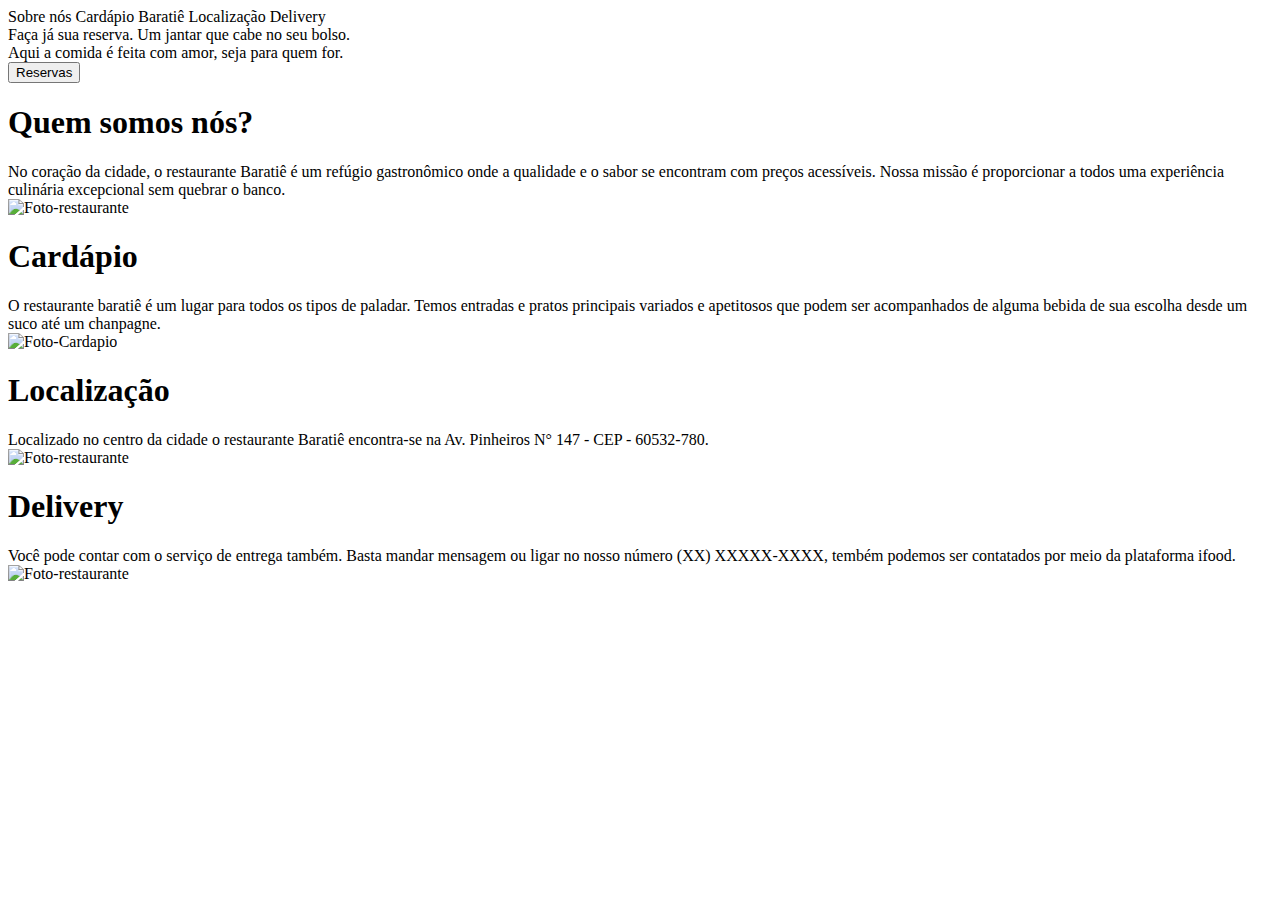
==== P1.HTML @ 524aa477 "P1.HTML" ====
<!DOCTYPE html>
<html lang="pt-BR">
<head>
    <meta charset="UTF-8">
    <meta name="viewport" content="width=device-width, initial-scale=1.0">
    <title>Página 1</title>
</head>
<link rel="stylesheet" href="Style.css">

<body>

        <Header class = "Cabecalho">
           <nav class="Menu">
            <a class="Sobre_nos">Sobre nós</a>
            <a class="Cardapio">Cardápio</a>
            <a class="Baratie">Baratiê</a>
            <a class="Local">Localização</a>
            <a class="Delivery" >Delivery</a>
            </nav>
        </Header>

        <Main class="meio-site">           

            <section class="S1">
                
                <Div class="Sec1-Tex1">Faça já sua reserva. Um jantar que cabe no seu bolso.</Div>
                <Div class="Sec1-Tex2">Aqui a comida é feita com amor, seja para quem for.</Div>
                <a href= "P2.HTML"><button class="Botao">Reservas</button></a>
                <div class ="Sec1-Tex3"></div>
            </section>
 
            <section class = "S2">
                <div><h1 class = "Sec2-Tex1" >Quem somos nós?</h1><div class = "Sec2-Tex2">
                    No coração da cidade, o restaurante Baratiê é um refúgio gastronômico onde a qualidade e o sabor 
                    se encontram com preços acessíveis. Nossa missão é proporcionar a todos uma experiência culinária
                     excepcional sem quebrar o banco.</div></div>
                <img class = "foto1" src="foto1.jpg" alt="Foto-restaurante">
            </section>
        
            <section class = "S3">
                <div><h1 class = "Sec3-Tex1">Cardápio</h1><div  class = "Sec3-Tex2">
                    O restaurante baratiê é um lugar para todos os tipos
                    de paladar. Temos entradas e pratos principais variados e apetitosos
                    que podem ser acompanhados de alguma bebida de sua escolha
                    desde um suco até um chanpagne.</div></div>
                <img class = "foto2" src="Cardapio.jpg" alt="Foto-Cardapio">
            </section>
        
            <section class = "S4">
                <div><h1 class = "Sec4-Tex1">Localização</h1><div  class = "Sec4-Tex2">
                Localizado no centro da cidade o restaurante Baratiê encontra-se 
                na Av. Pinheiros N° 147 - CEP - 60532-780.</div></div>
                <img class = "foto3" src="Localizacao.jpg" alt="Foto-restaurante">
            </section>
        
            <section class = "S5">
                <div><h1 class = "Sec5-Tex1">Delivery</h1><div class = "Sec5-Tex2">
                Você pode contar com o serviço de entrega também. Basta mandar
                mensagem ou ligar no nosso número (XX) XXXXX-XXXX, tembém podemos 
                ser contatados por meio da plataforma ifood.</div></div>
                <img class = "foto4" src="Delivery.jpg" alt="Foto-restaurante">
            </section>
        
        
        
        
        
        </Main>
</body>
</html>
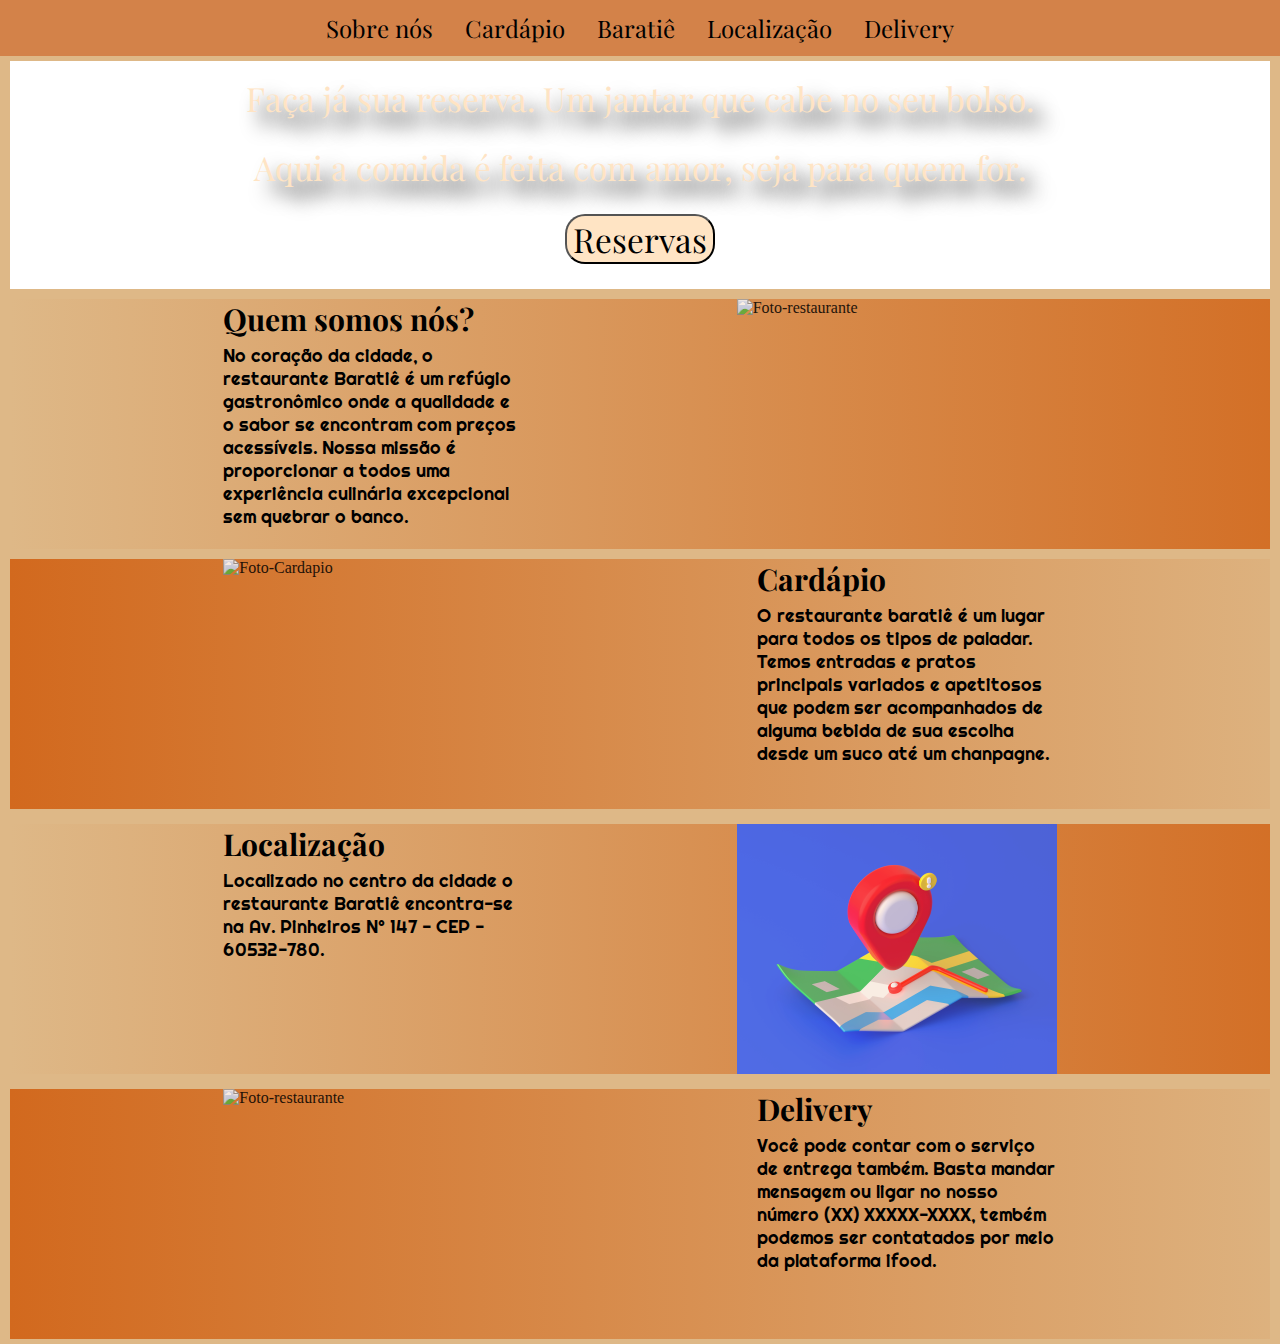
==== commit a215e1fb: "Add files via upload" ====
--- a/P1.HTML
+++ b/P1.HTML
@@ -1,70 +1,70 @@
-<!DOCTYPE html>
-<html lang="pt-BR">
-<head>
-    <meta charset="UTF-8">
-    <meta name="viewport" content="width=device-width, initial-scale=1.0">
-    <title>Página 1</title>
-</head>
-<link rel="stylesheet" href="Style.css">
-
-<body>
-
-        <Header class = "Cabecalho">
-           <nav class="Menu">
-            <a class="Sobre_nos">Sobre nós</a>
-            <a class="Cardapio">Cardápio</a>
-            <a class="Baratie">Baratiê</a>
-            <a class="Local">Localização</a>
-            <a class="Delivery" >Delivery</a>
-            </nav>
-        </Header>
-
-        <Main class="meio-site">           
-
-            <section class="S1">
-                
-                <Div class="Sec1-Tex1">Faça já sua reserva. Um jantar que cabe no seu bolso.</Div>
-                <Div class="Sec1-Tex2">Aqui a comida é feita com amor, seja para quem for.</Div>
-                <a href= "P2.HTML"><button class="Botao">Reservas</button></a>
-                <div class ="Sec1-Tex3"></div>
-            </section>
- 
-            <section class = "S2">
-                <div><h1 class = "Sec2-Tex1" >Quem somos nós?</h1><div class = "Sec2-Tex2">
-                    No coração da cidade, o restaurante Baratiê é um refúgio gastronômico onde a qualidade e o sabor 
-                    se encontram com preços acessíveis. Nossa missão é proporcionar a todos uma experiência culinária
-                     excepcional sem quebrar o banco.</div></div>
-                <img class = "foto1" src="foto1.jpg" alt="Foto-restaurante">
-            </section>
-        
-            <section class = "S3">
-                <div><h1 class = "Sec3-Tex1">Cardápio</h1><div  class = "Sec3-Tex2">
-                    O restaurante baratiê é um lugar para todos os tipos
-                    de paladar. Temos entradas e pratos principais variados e apetitosos
-                    que podem ser acompanhados de alguma bebida de sua escolha
-                    desde um suco até um chanpagne.</div></div>
-                <img class = "foto2" src="Cardapio.jpg" alt="Foto-Cardapio">
-            </section>
-        
-            <section class = "S4">
-                <div><h1 class = "Sec4-Tex1">Localização</h1><div  class = "Sec4-Tex2">
-                Localizado no centro da cidade o restaurante Baratiê encontra-se 
-                na Av. Pinheiros N° 147 - CEP - 60532-780.</div></div>
-                <img class = "foto3" src="Localizacao.jpg" alt="Foto-restaurante">
-            </section>
-        
-            <section class = "S5">
-                <div><h1 class = "Sec5-Tex1">Delivery</h1><div class = "Sec5-Tex2">
-                Você pode contar com o serviço de entrega também. Basta mandar
-                mensagem ou ligar no nosso número (XX) XXXXX-XXXX, tembém podemos 
-                ser contatados por meio da plataforma ifood.</div></div>
-                <img class = "foto4" src="Delivery.jpg" alt="Foto-restaurante">
-            </section>
-        
-        
-        
-        
-        
-        </Main>
-</body>
-</html>
+<!DOCTYPE html>
+<html lang="pt-BR">
+<head>
+    <meta charset="UTF-8">
+    <meta name="viewport" content="width=device-width, initial-scale=1.0">
+    <title>Página 1</title>
+</head>
+<link rel="stylesheet" href="Style.css">
+
+<body>
+
+        <Header class = "Cabecalho">
+           <nav class="Menu">
+            <a class="Sobre_nos">Sobre nós</a>
+            <a class="Cardapio">Cardápio</a>
+            <a class="Baratie">Baratiê</a>
+            <a class="Local">Localização</a>
+            <a class="Delivery" >Delivery</a>
+            </nav>
+        </Header>
+
+        <Main class="meio-site">           
+
+            <section class="S1">
+                
+                <Div class="Sec1-Tex1">Faça já sua reserva. Um jantar que cabe no seu bolso.</Div>
+                <Div class="Sec1-Tex2">Aqui a comida é feita com amor, seja para quem for.</Div>
+                <a href= "P2.HTML"><button class="Botao">Reservas</button></a>
+                <div class ="Sec1-Tex3"></div>
+            </section>
+ 
+            <section class = "S2">
+                <div><h1 class = "Sec2-Tex1" >Quem somos nós?</h1><div class = "Sec2-Tex2">
+                    No coração da cidade, o restaurante Baratiê é um refúgio gastronômico onde a qualidade e o sabor 
+                    se encontram com preços acessíveis. Nossa missão é proporcionar a todos uma experiência culinária
+                     excepcional sem quebrar o banco.</div></div>
+                <img class = "foto1" src="foto1.jpg" alt="Foto-restaurante">
+            </section>
+        
+            <section class = "S3">
+                <div><h1 class = "Sec3-Tex1">Cardápio</h1><div  class = "Sec3-Tex2">
+                    O restaurante baratiê é um lugar para todos os tipos
+                    de paladar. Temos entradas e pratos principais variados e apetitosos
+                    que podem ser acompanhados de alguma bebida de sua escolha
+                    desde um suco até um chanpagne.</div></div>
+                <img class = "foto2" src="Cardapio.jpg" alt="Foto-Cardapio">
+            </section>
+        
+            <section class = "S4">
+                <div><h1 class = "Sec4-Tex1">Localização</h1><div  class = "Sec4-Tex2">
+                Localizado no centro da cidade o restaurante Baratiê encontra-se 
+                na Av. Pinheiros N° 147 - CEP - 60532-780.</div></div>
+                <img class = "foto3" src="Localizacao.jpg" alt="Foto-restaurante">
+            </section>
+        
+            <section class = "S5">
+                <div><h1 class = "Sec5-Tex1">Delivery</h1><div class = "Sec5-Tex2">
+                Você pode contar com o serviço de entrega também. Basta mandar
+                mensagem ou ligar no nosso número (XX) XXXXX-XXXX, tembém podemos 
+                ser contatados por meio da plataforma ifood.</div></div>
+                <img class = "foto4" src="Delivery.jpg" alt="Foto-restaurante">
+            </section>
+        
+        
+        
+        
+        
+        </Main>
+</body>
+</html>--- a/Style.css
+++ b/Style.css
@@ -0,0 +1,214 @@
+@import url('https://fonts.googleapis.com/css2?family=Playfair+Display:ital,wght@1,500&family=Righteous&family=Sarala:wght@400;700&display=swap');
+*{
+    margin: 0;
+    padding: 0;
+    box-sizing: border-box;
+    text-decoration: none;
+}
+/* Corpo Landing Page completa*/
+body{
+    
+    font-size: 100;
+}
+/* Estilização geral do cabeçalho */
+.Cabecalho{
+    display: flex;
+    flex-direction: row;
+    align-items: center;
+    justify-content: space-evenly;
+    padding: 12px;
+    background: fixed;
+    background-color: rgb(211, 130, 73);
+}
+/*Estilização geral do Menu*/
+.Menu{
+    display: flex;
+    gap: 32px;
+    font-family: 'Playfair Display', serif;
+    font-weight: bold;
+    color:black;
+    font-weight: 400;
+    font-size: 24px;
+}
+/*Estilização geral da primeira sessão da Landing Page*/
+.S1{
+    background-image: url("interior-do-restaurante.jpg");
+    background-size: 1375px;
+    display: flex;
+    flex-direction: column;
+    align-items: center;
+    border-left: 10px solid burlywood;
+    border-right: 10px solid burlywood;
+    border-bottom: 5px solid burlywood;
+    border-top: 5px solid burlywood;
+}
+/*Estilização do primeiro texto da primeira sessão*/
+.Sec1-Tex1{
+    display: flex;
+    flex-direction: column;   
+    align-items: center;
+    justify-content: center;
+    font-size: 25pt;
+    padding-top: 15px;
+    color: bisque; 
+    text-shadow: black 0.4em 0.4em 0.6em;
+    font-family: 'Playfair Display', serif;
+
+}
+/* Estilização do segundo texto da primeira sessão */
+.Sec1-Tex2{
+    display: flex;
+    flex-direction: column;   
+    align-items: center;
+    justify-content: center;
+    font-size: 25pt;
+    padding-top: 25px;
+    padding-bottom: 25px;
+    color: bisque; 
+    text-shadow: black 0.4em 0.4em 0.6em;
+    font-family: 'Playfair Display', serif;
+}
+/*Estilização do Botão de Reservas*/
+.Botao{
+    display: flex;
+    flex-direction: column;   
+    align-items: center;
+    justify-content: center;
+    font-size: 25pt;
+    width: 150px;
+    height: 50px;
+    background-color: bisque;
+    border-radius: 20px;
+    font-family: 'Playfair Display', cursive;
+    
+}
+/*Div invisível*/
+.Sec1-Tex3{
+    display: flex;
+    padding-top: 25px;
+}
+/*Características gerais da sessão 2*/
+.S2{
+    display: flex;
+    background-image:linear-gradient(to left, chocolate, burlywood);
+    flex-direction: row;
+    background-size: 1375px;
+    border-left: 10px solid burlywood;
+    border-right: 10px solid burlywood;
+    border-bottom: 5px solid burlywood;
+    border-top: 5px solid burlywood;
+    justify-content: space-evenly;   
+}
+/*Características da foto da 2° sessão*/
+.foto1{
+    width: 320px;
+    height: 250px;
+    display: flex;
+    opacity: 85%;
+}
+/*Título da segunda sessão*/
+.Sec2-Tex1{
+    font-family: 'Playfair Display', serif;
+    font-size: 30px;
+}
+/*Texto da segunda sessão*/
+.Sec2-Tex2{
+    font-size: 18px;
+    font-family: 'Righteous', cursive;
+    width: 300px;
+    padding-top: 5px;
+}
+/*Características gerais da 3° sessão*/
+.S3{
+    display: flex;
+    background-image:linear-gradient(to right, chocolate, burlywood);
+    flex-direction: row-reverse;
+    background-size: 1375px;
+    border-left: 10px solid burlywood;
+    border-right: 10px solid burlywood;
+    border-bottom: 5px solid burlywood;
+    border-top: 5px solid burlywood;
+    justify-content: space-evenly;
+}
+/*Características da foto da 3° sessão*/
+.foto2{
+    width: 320px;
+    height: 250px;
+    display: flex;
+    opacity: 85%;
+}
+/*Título da 3° sessão*/
+.Sec3-Tex1{
+    font-family: 'Playfair Display', serif;
+    font-size: 30px;
+}
+/*TTexto da 3° sessão*/
+.Sec3-Tex2{
+    font-size: 18px;
+    font-family: 'Righteous', cursive;
+    width: 300px;
+    padding-top: 5px;
+}
+/*Características gerais da 4° sessão*/
+.S4{
+    display: flex;
+    background-image:linear-gradient(to left, chocolate, burlywood);
+    flex-direction: row;
+    background-size: 1375px;
+    border-left: 10px solid burlywood;
+    border-right: 10px solid burlywood;
+    border-bottom: 5px solid burlywood;
+    border-top: 10px solid  burlywood;
+    justify-content: space-evenly;
+   
+}
+/*Características das fotos da 4° sessão*/
+.foto3{
+    width: 320px;
+    height: 250px;
+    display: flex;
+    opacity: 85%;
+}
+/*Título da 4° sessão*/
+.Sec4-Tex1{
+    font-family: 'Playfair Display', serif;
+    font-size: 30px;
+}
+/*Texto da 4° sessão*/
+.Sec4-Tex2{
+   font-size: 18px;
+   font-family: 'Righteous', cursive;
+   width: 300px;
+   padding-top: 5px;
+}
+/*Características gerais da 5° sessão*/
+.S5{
+    display: flex;
+    background-image:linear-gradient(to right, chocolate, burlywood);
+    flex-direction: row-reverse;
+    background-size: 1375px;
+    border-left: 10px solid burlywood;
+    border-right: 10px solid burlywood;
+    border-bottom: 5px solid burlywood;
+    border-top: 10px solid burlywood;
+    justify-content: space-evenly;
+}
+/*Características da foto da 5° sessão*/
+.foto4{
+    width: 320px;
+    height: 250px;
+    display: flex;
+    opacity: 85%;
+}
+/*Título da 5° sessão*/
+.Sec5-Tex1{
+    font-family: 'Playfair Display', serif;
+    font-size: 30px;
+}
+/*Texto da 5° sessão*/
+.Sec5-Tex2{
+    font-size: 18px;
+    font-family: 'Righteous', cursive;
+    width: 300px;
+    padding-top: 5px;
+}
